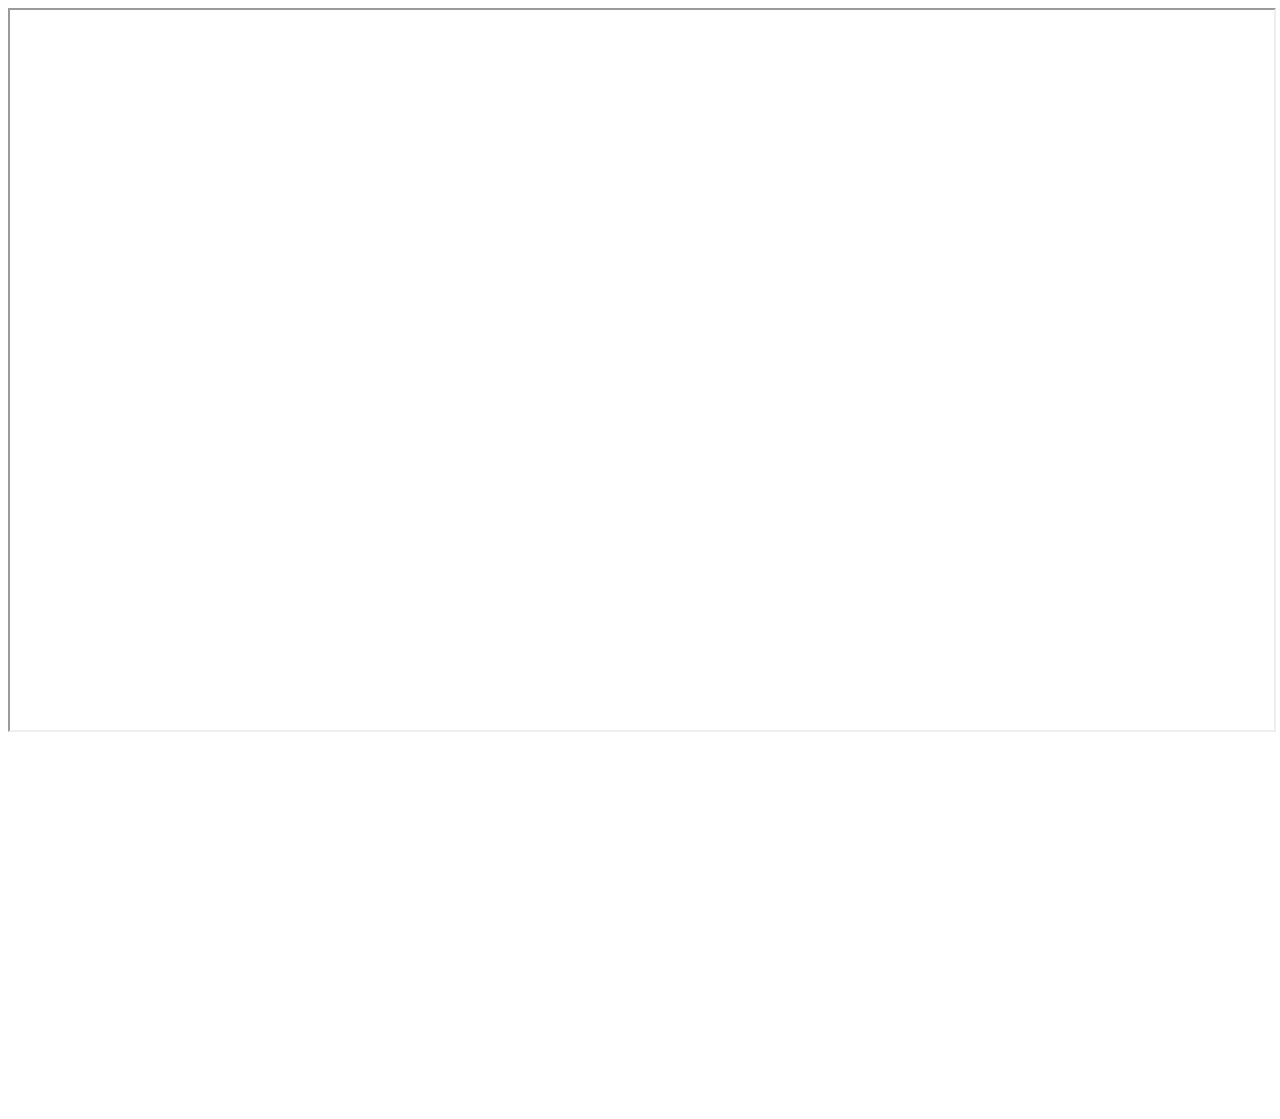
==== index.html @ 03076b6b "create" ====
<!DOCTYPE html>
<html>
<head>
    <meta charset="utf-8">
    <meta name="viewport" content="width=device-width, initial-scale=1, shrink-to-fit=no">
    <title>TESK E-DESK</title>
    <!-- <link rel="stylesheet" href="https://stackpath.bootstrapcdn.com/bootstrap/4.4.1/css/bootstrap.min.css" integrity="sha384-Vkoo8x4CGsO3+Hhxv8T/Q5PaXtkKtu6ug5TOeNV6gBiFeWPGFN9MuhOf23Q9Ifjh" crossorigin="anonymous"> -->
    <link href="css/index.css" rel="stylesheet">
    <script src="javascript.js"></script> 
    <script src="nodejs.js"></script>
  
     

</head>

<body>
    <iframe style="width: 100%; height: 80vh;" src="https://docs.google.com/spreadsheets/d/e/2PACX-1vRfS5pR5XNb5ueOEavjGzshQJv6yzzPuKLNXVi4IhSGKxXzQ6ALBIy2A1-ziQ7Swd6pLinMIqRGu39N/pubhtml?widget=true&amp;headers=false"></iframe>
    <iframe width="600" height="371" seamless frameborder="0" scrolling="no" src="https://docs.google.com/spreadsheets/d/e/2PACX-1vRfS5pR5XNb5ueOEavjGzshQJv6yzzPuKLNXVi4IhSGKxXzQ6ALBIy2A1-ziQ7Swd6pLinMIqRGu39N/pubchart?oid=1959998121&amp;format=interactive"></iframe>
</body>


</html>
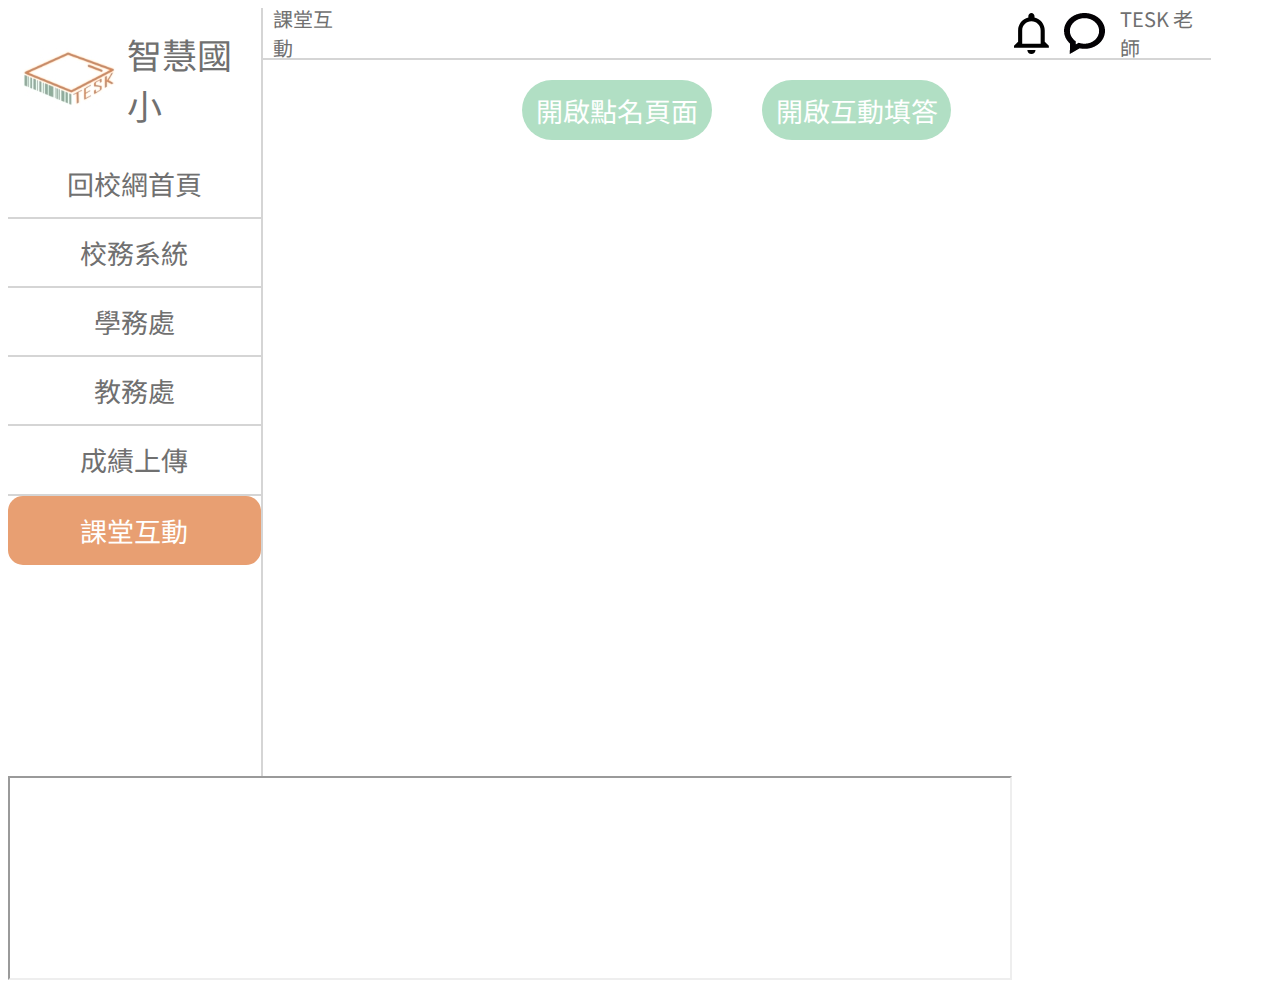
==== commit b5248467: "01" ====
--- a/index.html
+++ b/index.html
@@ -5,19 +5,67 @@
     <meta name="viewport" content="width=device-width, initial-scale=1, shrink-to-fit=no">
     <title>TESK E-DESK</title>
     <!-- <link rel="stylesheet" href="https://stackpath.bootstrapcdn.com/bootstrap/4.4.1/css/bootstrap.min.css" integrity="sha384-Vkoo8x4CGsO3+Hhxv8T/Q5PaXtkKtu6ug5TOeNV6gBiFeWPGFN9MuhOf23Q9Ifjh" crossorigin="anonymous"> -->
-    <link href="css/index.css" rel="stylesheet">
-    <script src="javascript.js"></script> 
-    <script src="nodejs.js"></script>
+    <link href="./css/index.css" rel="stylesheet">
+    <link href="https://fonts.googleapis.com/css2?family=Noto+Sans+TC&display=swap" rel="stylesheet"> 
+    
+    
   
      
 
 </head>
 
 <body>
-    <iframe style="width: 100%; height: 80vh;" src="https://docs.google.com/spreadsheets/d/e/2PACX-1vRfS5pR5XNb5ueOEavjGzshQJv6yzzPuKLNXVi4IhSGKxXzQ6ALBIy2A1-ziQ7Swd6pLinMIqRGu39N/pubhtml?widget=true&amp;headers=false"></iframe>
-    <iframe width="600" height="371" seamless frameborder="0" scrolling="no" src="https://docs.google.com/spreadsheets/d/e/2PACX-1vRfS5pR5XNb5ueOEavjGzshQJv6yzzPuKLNXVi4IhSGKxXzQ6ALBIy2A1-ziQ7Swd6pLinMIqRGu39N/pubchart?oid=1959998121&amp;format=interactive"></iframe>
+    <div class="content">
+        <div class="left-nav">
+            <div class="top_nav">
+                <img class="logo" src="./img/智慧課桌(彩)-01.jpg" alt="" >
+                智慧國小
+            </div>
+        
+        <div class="nav">
+            <button class="button"> 回校網首頁</button>
+        </div>
+        <div class="nav">
+            <button class="button"> 校務系統</button>
+        </div>
+        <div class="nav">
+            <button class="button"> 學務處</button>
+        </div>
+        <div class="nav">
+            <button class="button"> 教務處</button>
+        </div>
+        <div class="nav">
+            <button class="button"> 成績上傳</button>
+        </div>
+        <div class="nav">
+            <button class="button_ac"> 課堂互動</button>
+        </div>
+           </div>
+         
+        
+        <div class="right_con">
+            <div class="top">
+                <span style="margin-left: 10px; margin-right: 70%;">課堂互動</span>
+                
+                <img class="icon" style="margin-right: 15px;" src="./img/Path 1.jpg" alt="">
+                <img class="icon" style="margin-right: 15px;" src="./img/dialog.jpg" alt="">
+                <span>TESK 老師</span>
+                </div> 
+            <div class="start_btn">
+            <button class="button2"> 開啟點名頁面</button>
+            <button class="button2" style="margin-left: 50px;"> 開啟互動填答</button>
+        </div>  
+
+        </div>
+        
+    </div>
+  
+    <iframe src="" width="1000" height="200" frameborder="3" scrolling="no"></iframe>
+
+
+
+    <script src="https://code.jquery.com/jquery-3.5.1.slim.min.js" integrity="sha384-DfXdz2htPH0lsSSs5nCTpuj/zy4C+OGpamoFVy38MVBnE+IbbVYUew+OrCXaRkfj" crossorigin="anonymous"></script>
 </body>
 
 
-</html>
-
+</html>--- a/css/index.css
+++ b/css/index.css
@@ -0,0 +1,90 @@
+html{
+    overflow: hidden;
+}
+.content{
+    display: flex;
+    flex-direction: row;
+}
+
+.left-nav{
+    width: 20%;
+    height: 768px;
+    border-right:2px solid #D5D5D5;
+}
+.button {
+    transition-duration: 0.4s;
+    width: 100%;
+    height: 100%;
+    color: #707070;
+    background-color: white;
+    font-size: 3vh;
+    font-family: noto sans tc;
+    border: none;
+    border-bottom: 2px solid #D5D5D5;
+  }
+  .button:hover {
+    color: white;
+    background-color: #E89F72;
+    border-radius: 15px;
+  }
+  .button_ac {
+    transition-duration: 0.4s;
+    width: 100%;
+    height: 100%;
+    color: white;
+    background-color: #E89F72;
+    border-radius: 15px;
+    border: none;
+    font-size: 3vh;
+    font-family: noto sans tc;
+  }
+.nav{
+    width: 100%;
+    height: 9%;
+}
+.top_nav{
+    display: flex;
+    align-items: center;
+    justify-content: center;
+    font-size: 35px;
+    font-family: noto sans tc;
+    margin-top: 20px;
+    margin-bottom: 20px;
+    color: #707070;
+}
+.top{
+    display: flex;
+    align-items: center;
+   
+    height: 50px;    
+    border-bottom: 2px solid #D5D5D5;
+    font-size: 20px;
+    font-family: noto sans tc;
+    color: #707070;
+}
+.right_con{
+    width: 75%;
+    display: flex;
+    flex-direction: column;
+}
+.start_btn{
+    height: 100px;
+    display: flex;
+    align-items: center;
+    justify-content: center;
+}
+.button2{
+    transition-duration: 0.4s;
+    width: 20%;
+    height: 60%;
+    color: white;
+    background-color: #B1DFC4;
+    font-size: 3vh;
+    font-family: noto sans tc;
+    border-radius: 40px;
+    border: none;
+    
+}
+.button2:hover{
+    background-color: #89BB9D;
+}
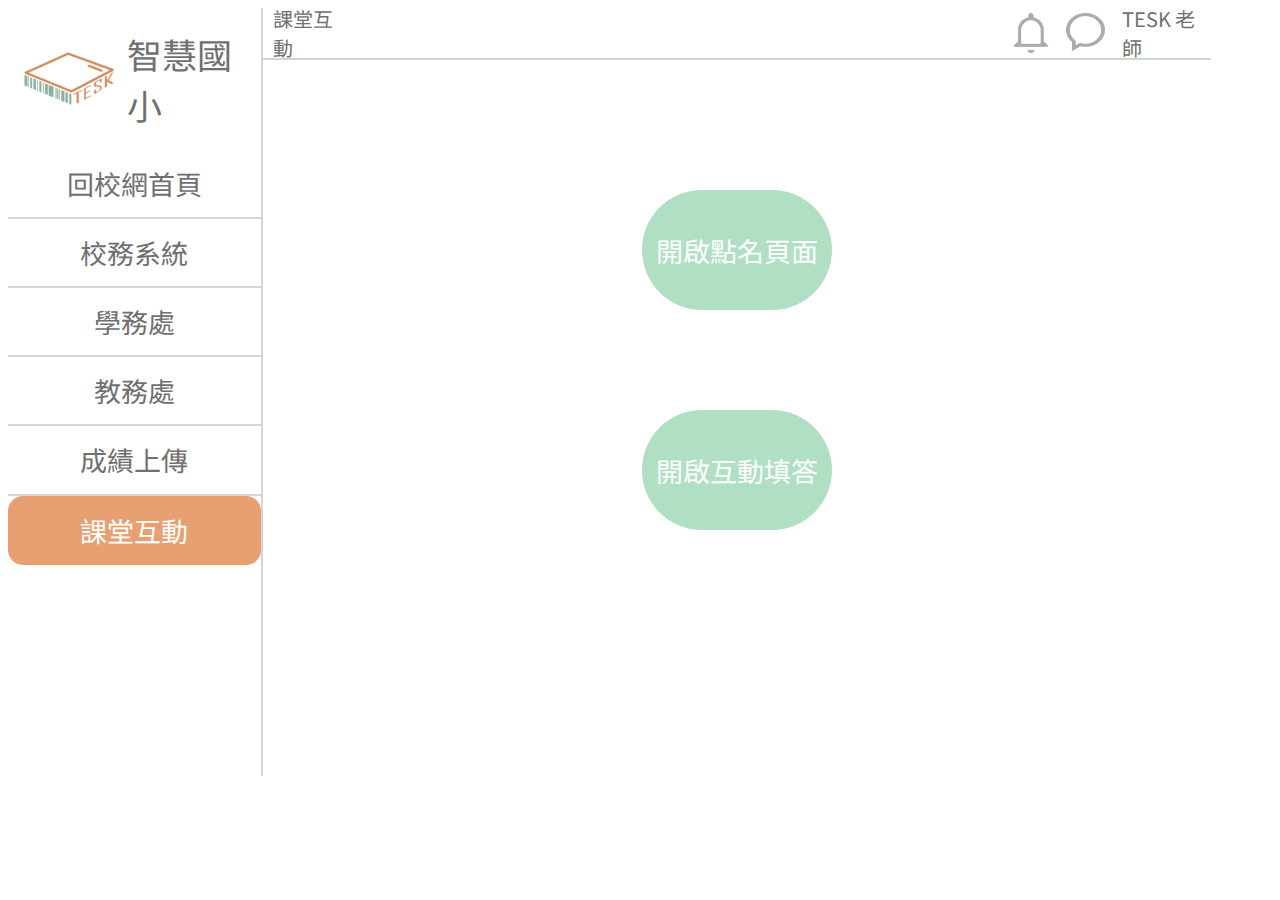
==== commit 0047e096: "02" ====
--- a/index.html
+++ b/index.html
@@ -47,20 +47,20 @@
             <div class="top">
                 <span style="margin-left: 10px; margin-right: 70%;">課堂互動</span>
                 
-                <img class="icon" style="margin-right: 15px;" src="./img/Path 1.jpg" alt="">
+                <img class="icon" style="margin-right: 15px;" src="./img/bell.jpg" alt="">
                 <img class="icon" style="margin-right: 15px;" src="./img/dialog.jpg" alt="">
                 <span>TESK 老師</span>
                 </div> 
             <div class="start_btn">
-            <button class="button2"> 開啟點名頁面</button>
-            <button class="button2" style="margin-left: 50px;"> 開啟互動填答</button>
+                <input type="button" class="button2" value="開啟點名頁面" onclick="location.href='https://tzu-chi-feng.github.io/tesk_test/barcode'">
+                <input type="button" class="button2" style="margin-top: 100px;" value="開啟互動填答" onclick="location.href='https://tzu-chi-feng.github.io/tesk_test/button">
         </div>  
 
         </div>
         
     </div>
   
-    <iframe src="" width="1000" height="200" frameborder="3" scrolling="no"></iframe>
+  
 
 
 
--- a/css/index.css
+++ b/css/index.css
@@ -68,20 +68,22 @@
     flex-direction: column;
 }
 .start_btn{
-    height: 100px;
+    margin-top: 100px;
+    height: 400px;
     display: flex;
     align-items: center;
     justify-content: center;
+    flex-direction: column;
 }
 .button2{
     transition-duration: 0.4s;
     width: 20%;
-    height: 60%;
+    height: 30%;
     color: white;
     background-color: #B1DFC4;
     font-size: 3vh;
     font-family: noto sans tc;
-    border-radius: 40px;
+    border-radius: 60px;
     border: none;
     
 }
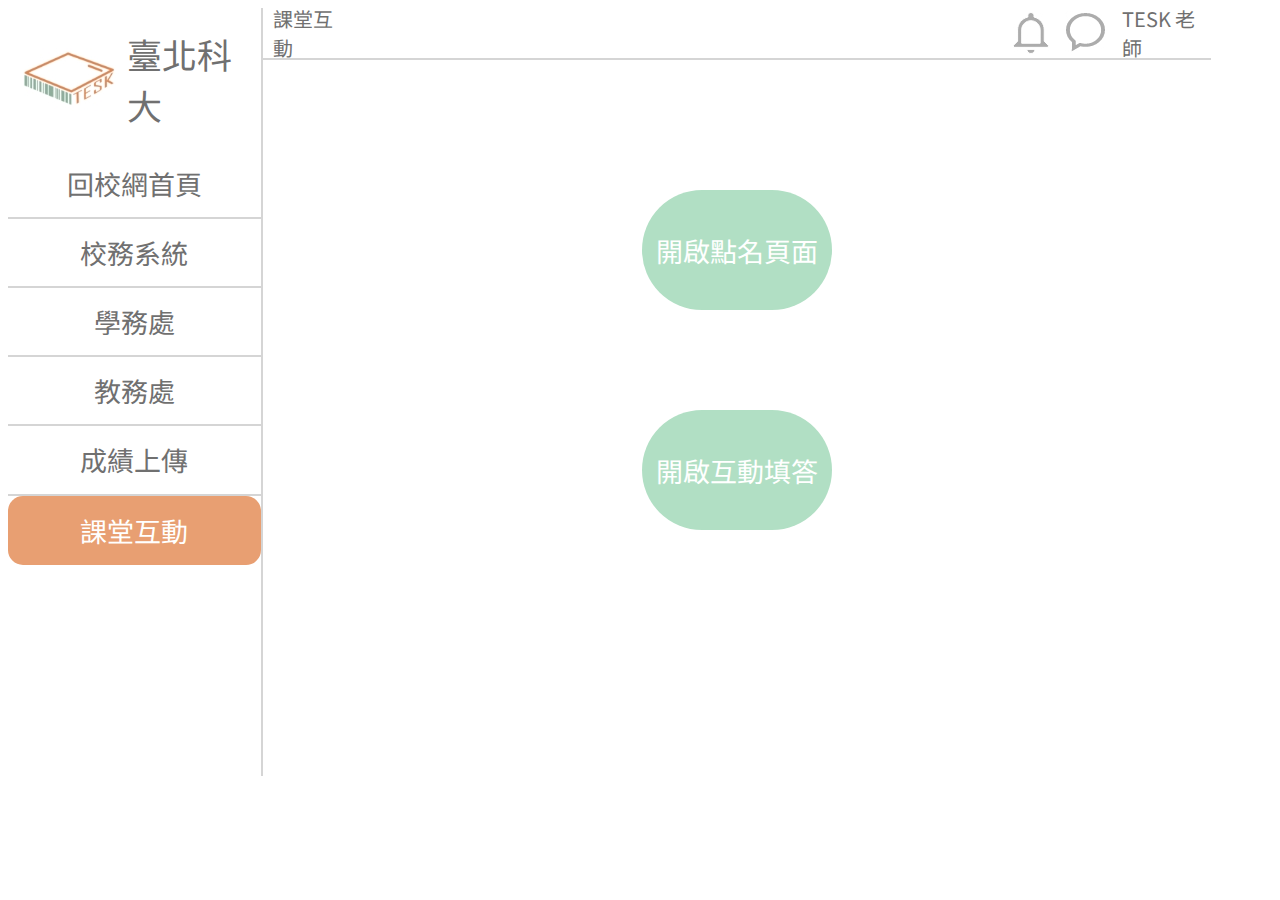
==== commit 7c7ff0ec: "04" ====
--- a/index.html
+++ b/index.html
@@ -19,7 +19,7 @@
         <div class="left-nav">
             <div class="top_nav">
                 <img class="logo" src="./img/智慧課桌(彩)-01.jpg" alt="" >
-                智慧國小
+                臺北科大
             </div>
         
         <div class="nav">
@@ -53,7 +53,7 @@
                 </div> 
             <div class="start_btn">
                 <input type="button" class="button2" value="開啟點名頁面" onclick="location.href='https://tzu-chi-feng.github.io/tesk_test/barcode'">
-                <input type="button" class="button2" style="margin-top: 100px;" value="開啟互動填答" onclick="location.href='https://tzu-chi-feng.github.io/tesk_test/button">
+                <input type="button" class="button2" style="margin-top: 100px;" value="開啟互動填答" onclick="location.href='https://tzu-chi-feng.github.io/tesk_test/button'">
         </div>  
 
         </div>
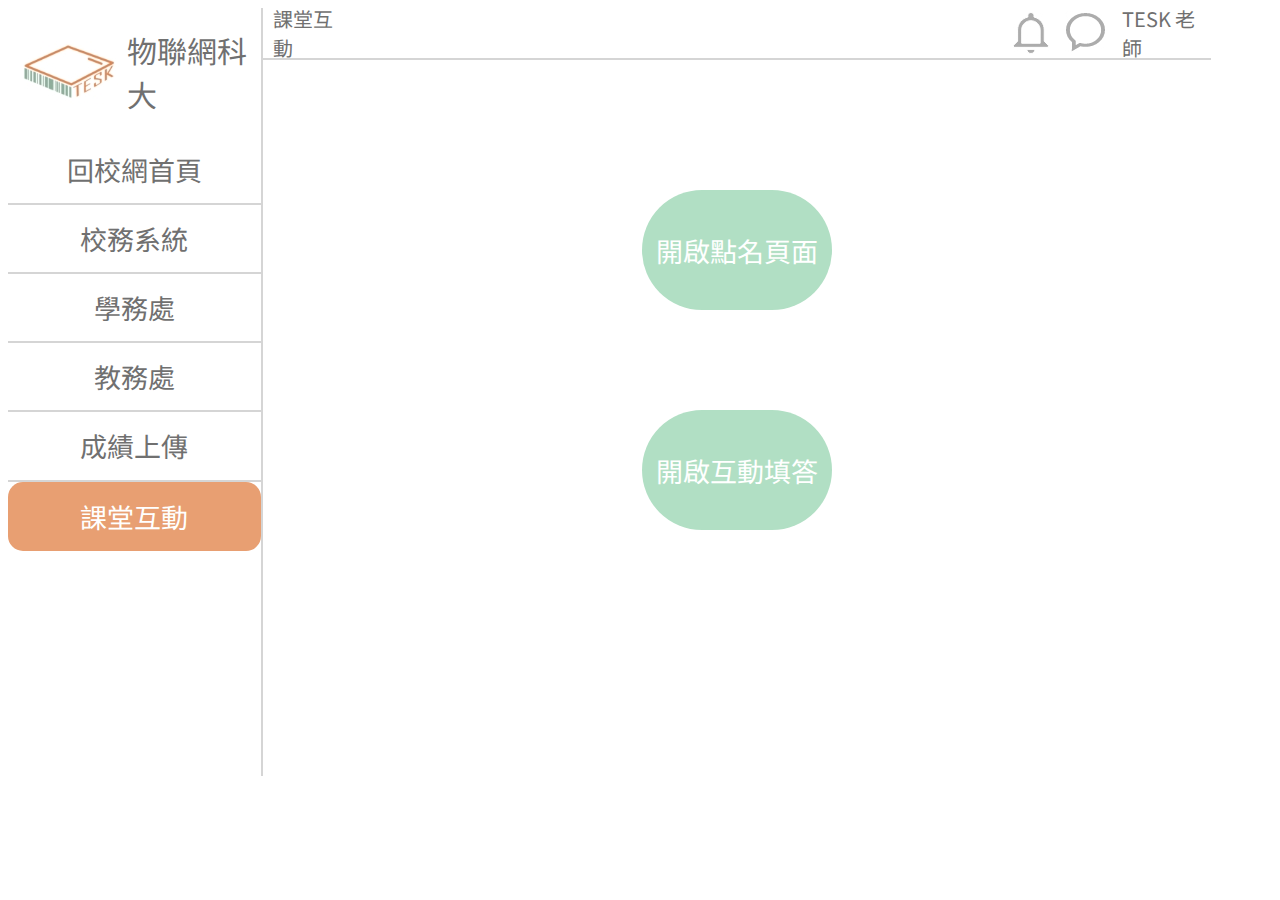
==== commit d05aaee7: "Add files via upload" ====
--- a/index.html
+++ b/index.html
@@ -1,71 +1,71 @@
-<!DOCTYPE html>
-<html>
-<head>
-    <meta charset="utf-8">
-    <meta name="viewport" content="width=device-width, initial-scale=1, shrink-to-fit=no">
-    <title>TESK E-DESK</title>
-    <!-- <link rel="stylesheet" href="https://stackpath.bootstrapcdn.com/bootstrap/4.4.1/css/bootstrap.min.css" integrity="sha384-Vkoo8x4CGsO3+Hhxv8T/Q5PaXtkKtu6ug5TOeNV6gBiFeWPGFN9MuhOf23Q9Ifjh" crossorigin="anonymous"> -->
-    <link href="./css/index.css" rel="stylesheet">
-    <link href="https://fonts.googleapis.com/css2?family=Noto+Sans+TC&display=swap" rel="stylesheet"> 
-    
-    
-  
-     
-
-</head>
-
-<body>
-    <div class="content">
-        <div class="left-nav">
-            <div class="top_nav">
-                <img class="logo" src="./img/智慧課桌(彩)-01.jpg" alt="" >
-                臺北科大
-            </div>
-        
-        <div class="nav">
-            <button class="button"> 回校網首頁</button>
-        </div>
-        <div class="nav">
-            <button class="button"> 校務系統</button>
-        </div>
-        <div class="nav">
-            <button class="button"> 學務處</button>
-        </div>
-        <div class="nav">
-            <button class="button"> 教務處</button>
-        </div>
-        <div class="nav">
-            <button class="button"> 成績上傳</button>
-        </div>
-        <div class="nav">
-            <button class="button_ac"> 課堂互動</button>
-        </div>
-           </div>
-         
-        
-        <div class="right_con">
-            <div class="top">
-                <span style="margin-left: 10px; margin-right: 70%;">課堂互動</span>
-                
-                <img class="icon" style="margin-right: 15px;" src="./img/bell.jpg" alt="">
-                <img class="icon" style="margin-right: 15px;" src="./img/dialog.jpg" alt="">
-                <span>TESK 老師</span>
-                </div> 
-            <div class="start_btn">
-                <input type="button" class="button2" value="開啟點名頁面" onclick="location.href='https://tzu-chi-feng.github.io/tesk_test/barcode'">
-                <input type="button" class="button2" style="margin-top: 100px;" value="開啟互動填答" onclick="location.href='https://tzu-chi-feng.github.io/tesk_test/button'">
-        </div>  
-
-        </div>
-        
-    </div>
-  
-  
-
-
-
-    <script src="https://code.jquery.com/jquery-3.5.1.slim.min.js" integrity="sha384-DfXdz2htPH0lsSSs5nCTpuj/zy4C+OGpamoFVy38MVBnE+IbbVYUew+OrCXaRkfj" crossorigin="anonymous"></script>
-</body>
-
-
+<!DOCTYPE html>
+<html>
+<head>
+    <meta charset="utf-8">
+    <meta name="viewport" content="width=device-width, initial-scale=1, shrink-to-fit=no">
+    <title>TESK E-DESK</title>
+    <!-- <link rel="stylesheet" href="https://stackpath.bootstrapcdn.com/bootstrap/4.4.1/css/bootstrap.min.css" integrity="sha384-Vkoo8x4CGsO3+Hhxv8T/Q5PaXtkKtu6ug5TOeNV6gBiFeWPGFN9MuhOf23Q9Ifjh" crossorigin="anonymous"> -->
+    <link href="./css/index.css" rel="stylesheet">
+    <link href="https://fonts.googleapis.com/css2?family=Noto+Sans+TC&display=swap" rel="stylesheet"> 
+    
+    
+  
+     
+
+</head>
+
+<body>
+    <div class="content">
+        <div class="left-nav">
+            <div class="top_nav">
+                <img class="logo" src="./img/智慧課桌(彩)-01.jpg" alt="" >
+                物聯網科大
+            </div>
+        
+        <div class="nav">
+            <button class="button"> 回校網首頁</button>
+        </div>
+        <div class="nav">
+            <button class="button"> 校務系統</button>
+        </div>
+        <div class="nav">
+            <button class="button"> 學務處</button>
+        </div>
+        <div class="nav">
+            <button class="button"> 教務處</button>
+        </div>
+        <div class="nav">
+            <button class="button"> 成績上傳</button>
+        </div>
+        <div class="nav">
+            <button class="button_ac"> 課堂互動</button>
+        </div>
+           </div>
+         
+        
+        <div class="right_con">
+            <div class="top">
+                <span style="margin-left: 10px; margin-right: 70%;">課堂互動</span>
+                
+                <img class="icon" style="margin-right: 15px;" src="./img/bell.jpg" alt="">
+                <img class="icon" style="margin-right: 15px;" src="./img/dialog.jpg" alt="">
+                <span>TESK 老師</span>
+                </div> 
+            <div class="start_btn">
+                <input type="button" class="button2" value="開啟點名頁面" onclick="location.href='https://tzu-chi-feng.github.io/tesk_test/barcode'">
+                <input type="button" class="button2" style="margin-top: 100px;" value="開啟互動填答" onclick="location.href='https://tzu-chi-feng.github.io/tesk_test/button'">
+        </div>  
+
+        </div>
+        
+    </div>
+  
+  
+
+
+
+    <script src="https://code.jquery.com/jquery-3.5.1.slim.min.js" integrity="sha384-DfXdz2htPH0lsSSs5nCTpuj/zy4C+OGpamoFVy38MVBnE+IbbVYUew+OrCXaRkfj" crossorigin="anonymous"></script>
+</body>
+
+
 </html>--- a/css/index.css
+++ b/css/index.css
@@ -1,92 +1,92 @@
-html{
-    overflow: hidden;
-}
-.content{
-    display: flex;
-    flex-direction: row;
-}
-
-.left-nav{
-    width: 20%;
-    height: 768px;
-    border-right:2px solid #D5D5D5;
-}
-.button {
-    transition-duration: 0.4s;
-    width: 100%;
-    height: 100%;
-    color: #707070;
-    background-color: white;
-    font-size: 3vh;
-    font-family: noto sans tc;
-    border: none;
-    border-bottom: 2px solid #D5D5D5;
-  }
-  .button:hover {
-    color: white;
-    background-color: #E89F72;
-    border-radius: 15px;
-  }
-  .button_ac {
-    transition-duration: 0.4s;
-    width: 100%;
-    height: 100%;
-    color: white;
-    background-color: #E89F72;
-    border-radius: 15px;
-    border: none;
-    font-size: 3vh;
-    font-family: noto sans tc;
-  }
-.nav{
-    width: 100%;
-    height: 9%;
-}
-.top_nav{
-    display: flex;
-    align-items: center;
-    justify-content: center;
-    font-size: 35px;
-    font-family: noto sans tc;
-    margin-top: 20px;
-    margin-bottom: 20px;
-    color: #707070;
-}
-.top{
-    display: flex;
-    align-items: center;
-   
-    height: 50px;    
-    border-bottom: 2px solid #D5D5D5;
-    font-size: 20px;
-    font-family: noto sans tc;
-    color: #707070;
-}
-.right_con{
-    width: 75%;
-    display: flex;
-    flex-direction: column;
-}
-.start_btn{
-    margin-top: 100px;
-    height: 400px;
-    display: flex;
-    align-items: center;
-    justify-content: center;
-    flex-direction: column;
-}
-.button2{
-    transition-duration: 0.4s;
-    width: 20%;
-    height: 30%;
-    color: white;
-    background-color: #B1DFC4;
-    font-size: 3vh;
-    font-family: noto sans tc;
-    border-radius: 60px;
-    border: none;
-    
-}
-.button2:hover{
-    background-color: #89BB9D;
-}
+html{
+    overflow: hidden;
+}
+.content{
+    display: flex;
+    flex-direction: row;
+}
+
+.left-nav{
+    width: 20%;
+    height: 768px;
+    border-right:2px solid #D5D5D5;
+}
+.button {
+    transition-duration: 0.4s;
+    width: 100%;
+    height: 100%;
+    color: #707070;
+    background-color: white;
+    font-size: 3vh;
+    font-family: noto sans tc;
+    border: none;
+    border-bottom: 2px solid #D5D5D5;
+  }
+  .button:hover {
+    color: white;
+    background-color: #E89F72;
+    border-radius: 15px;
+  }
+  .button_ac {
+    transition-duration: 0.4s;
+    width: 100%;
+    height: 100%;
+    color: white;
+    background-color: #E89F72;
+    border-radius: 15px;
+    border: none;
+    font-size: 3vh;
+    font-family: noto sans tc;
+  }
+.nav{
+    width: 100%;
+    height: 9%;
+}
+.top_nav{
+    display: flex;
+    align-items: center;
+    justify-content: center;
+    font-size: 30px;
+    font-family: noto sans tc;
+    margin-top: 20px;
+    margin-bottom: 20px;
+    color: #707070;
+}
+.top{
+    display: flex;
+    align-items: center;
+   
+    height: 50px;    
+    border-bottom: 2px solid #D5D5D5;
+    font-size: 20px;
+    font-family: noto sans tc;
+    color: #707070;
+}
+.right_con{
+    width: 75%;
+    display: flex;
+    flex-direction: column;
+}
+.start_btn{
+    margin-top: 100px;
+    height: 400px;
+    display: flex;
+    align-items: center;
+    justify-content: center;
+    flex-direction: column;
+}
+.button2{
+    transition-duration: 0.4s;
+    width: 20%;
+    height: 30%;
+    color: white;
+    background-color: #B1DFC4;
+    font-size: 3vh;
+    font-family: noto sans tc;
+    border-radius: 60px;
+    border: none;
+    
+}
+.button2:hover{
+    background-color: #89BB9D;
+}
